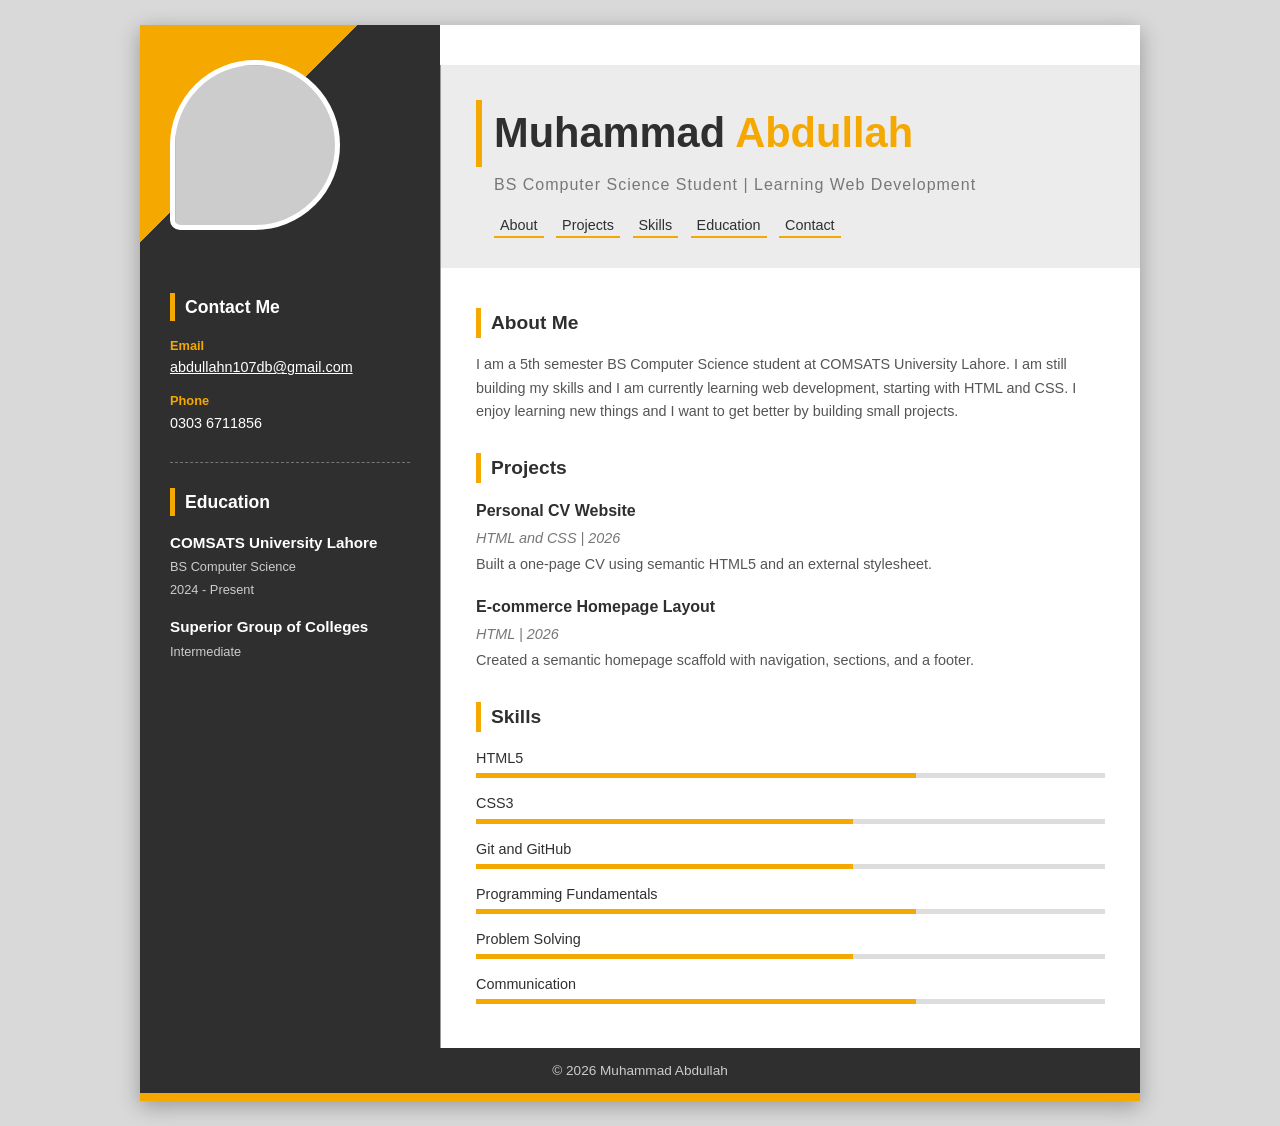
==== assignment-1/index.html @ 59a1dce3 "Add lab 1 and assignment 1" ====
<!DOCTYPE html>
<html lang="en">
<head>
  <meta charset="UTF-8">
  <meta name="viewport" content="width=device-width, initial-scale=1.0">
  <title>Muhammad Abdullah - CV</title>
  <link rel="stylesheet" href="styles.css">
</head>
<body>

  <div class="page">

    <header>
      <div class="photo-box">
        <img src="photo.jpg" alt="">
      </div>
      <div class="title-box">
        <h1>Muhammad <span>Abdullah</span></h1>
        <p class="tagline">BS Computer Science Student | Learning Web Development</p>
        <nav>
          <ul>
            <li><a href="#about">About</a></li>
            <li><a href="#projects">Projects</a></li>
            <li><a href="#skills">Skills</a></li>
            <li><a href="#education">Education</a></li>
            <li><a href="#contact">Contact</a></li>
          </ul>
        </nav>
      </div>
    </header>

    <div class="layout">

      <aside>

        <section id="contact">
          <h2>Contact Me</h2>
          <ul>
            <li>
              <strong>Email</strong>
              <a href="mailto:abdullahn107db@gmail.com">abdullahn107db@gmail.com</a>
            </li>
            <li>
              <strong>Phone</strong>
              0303 6711856
            </li>
          </ul>
        </section>

        <section id="education">
          <h2>Education</h2>

          <article>
            <h3>COMSATS University Lahore</h3>
            <p>BS Computer Science</p>
            <p>2024 - Present</p>
          </article>

          <article>
            <h3>Superior Group of Colleges</h3>
            <p>Intermediate</p>
          </article>
        </section>

      </aside>

      <main>

        <section id="about">
          <h2>About Me</h2>
          <p>
            I am a 5th semester BS Computer Science student at COMSATS University Lahore.
            I am still building my skills and I am currently learning web development,
            starting with HTML and CSS. I enjoy learning new things and I want to get
            better by building small projects.
          </p>
        </section>

        <section id="projects">
          <h2>Projects</h2>

          <article>
            <h3>Personal CV Website</h3>
            <p class="meta">HTML and CSS | 2026</p>
            <p>Built a one-page CV using semantic HTML5 and an external stylesheet.</p>
          </article>

          <article>
            <h3>E-commerce Homepage Layout</h3>
            <p class="meta">HTML | 2026</p>
            <p>Created a semantic homepage scaffold with navigation, sections, and a footer.</p>
          </article>
        </section>

        <section id="skills">
          <h2>Skills</h2>
          <ul>
            <li class="s70">HTML5</li>
            <li class="s60">CSS3</li>
            <li class="s60">Git and GitHub</li>
            <li class="s70">Programming Fundamentals</li>
            <li class="s60">Problem Solving</li>
            <li class="s70">Communication</li>
          </ul>
        </section>

      </main>

    </div>

    <footer>
      <p>&copy; 2026 Muhammad Abdullah</p>
    </footer>

  </div>

</body>
</html>
---- assignment-1/styles.css ----
* {
  box-sizing: border-box;
}

body {
  font-family: Arial, sans-serif;
  background-color: #d9d9d9;
  color: #555;
  margin: 0;
  padding: 25px 15px;
  line-height: 1.6;
}

.page {
  max-width: 1000px;
  margin: 0 auto;
  background-color: white;
  box-shadow: 0 5px 20px rgba(0, 0, 0, 0.3);
}

header {
  display: grid;
  grid-template-columns: 300px 1fr;
}

.photo-box {
  background: linear-gradient(135deg, #f5a800 0 40%, #2f2f2f 40%);
  padding: 35px 30px 20px 30px;
}

.photo-box img {
  display: block;
  width: 170px;
  height: 170px;
  object-fit: cover;
  border: 5px solid white;
  border-radius: 50% 50% 50% 10px;
  background-color: #ccc;
}

.title-box {
  background-color: #ececec;
  padding: 35px 35px 25px 35px;
  margin: 40px 0 0 0;
  border-left: 1px solid #999;
}

h1 {
  margin: 0;
  font-size: 2.6rem;
  color: #2f2f2f;
  border-left: 6px solid #f5a800;
  padding-left: 12px;
}

h1 span {
  color: #f5a800;
}

.tagline {
  margin: 5px 0 15px 0;
  padding-left: 18px;
  color: #777;
  letter-spacing: 1px;
}

nav ul {
  list-style: none;
  margin: 0;
  padding: 0 0 0 18px;
}

nav li {
  display: inline-block;
  margin: 0 8px 5px 0;
}

nav a {
  color: #2f2f2f;
  text-decoration: none;
  font-size: 0.9rem;
  padding: 3px 6px;
  border-bottom: 2px solid #f5a800;
}

nav a:hover {
  background-color: #f5a800;
}

.layout {
  display: grid;
  grid-template-columns: 300px 1fr;
}

aside {
  background-color: #2f2f2f;
  color: white;
  padding: 0 30px 30px 30px;
}

aside section {
  padding-bottom: 15px;
  border-bottom: 1px dashed #777;
}

aside section:last-child {
  border-bottom: none;
}

aside h2 {
  margin: 25px 0 15px 0;
  padding-left: 10px;
  font-size: 1.1rem;
  color: white;
  border-left: 5px solid #f5a800;
}

aside ul {
  list-style: none;
  margin: 0;
  padding: 0;
}

aside li {
  margin-bottom: 12px;
  font-size: 0.9rem;
}

aside strong {
  display: block;
  color: #f5a800;
  font-size: 0.8rem;
}

aside a {
  color: white;
}

aside article {
  margin-bottom: 15px;
}

aside h3 {
  margin: 0;
  font-size: 0.95rem;
  color: white;
}

aside article p {
  margin: 2px 0 0 0;
  font-size: 0.8rem;
  color: #ccc;
}

main {
  padding: 10px 35px 30px 35px;
  border-left: 1px solid #999;
}

main h2 {
  margin: 30px 0 15px 0;
  padding-left: 10px;
  font-size: 1.2rem;
  color: #2f2f2f;
  border-left: 5px solid #f5a800;
}

main article {
  margin-bottom: 18px;
}

main h3 {
  margin: 0;
  font-size: 1rem;
  color: #2f2f2f;
}

main p {
  margin: 3px 0;
  font-size: 0.9rem;
}

.meta {
  font-style: italic;
  color: #777;
}

#skills ul {
  list-style: none;
  margin: 0;
  padding: 0;
}

#skills li {
  font-size: 0.9rem;
  padding-bottom: 8px;
  margin-bottom: 14px;
  color: #2f2f2f;
}

.s90 {
  background: linear-gradient(to right, #f5a800 90%, #ddd 90%) left bottom / 100% 5px no-repeat;
}

.s80 {
  background: linear-gradient(to right, #f5a800 80%, #ddd 80%) left bottom / 100% 5px no-repeat;
}

.s70 {
  background: linear-gradient(to right, #f5a800 70%, #ddd 70%) left bottom / 100% 5px no-repeat;
}

.s60 {
  background: linear-gradient(to right, #f5a800 60%, #ddd 60%) left bottom / 100% 5px no-repeat;
}

footer {
  background-color: #2f2f2f;
  color: #ccc;
  text-align: center;
  padding: 12px;
  font-size: 0.85rem;
  border-bottom: 8px solid #f5a800;
}

footer p {
  margin: 0;
}

@media (max-width: 700px) {
  header,
  .layout {
    grid-template-columns: 1fr;
  }

  .title-box,
  main {
    border-left: none;
  }

  .title-box {
    margin-top: 0;
  }
}
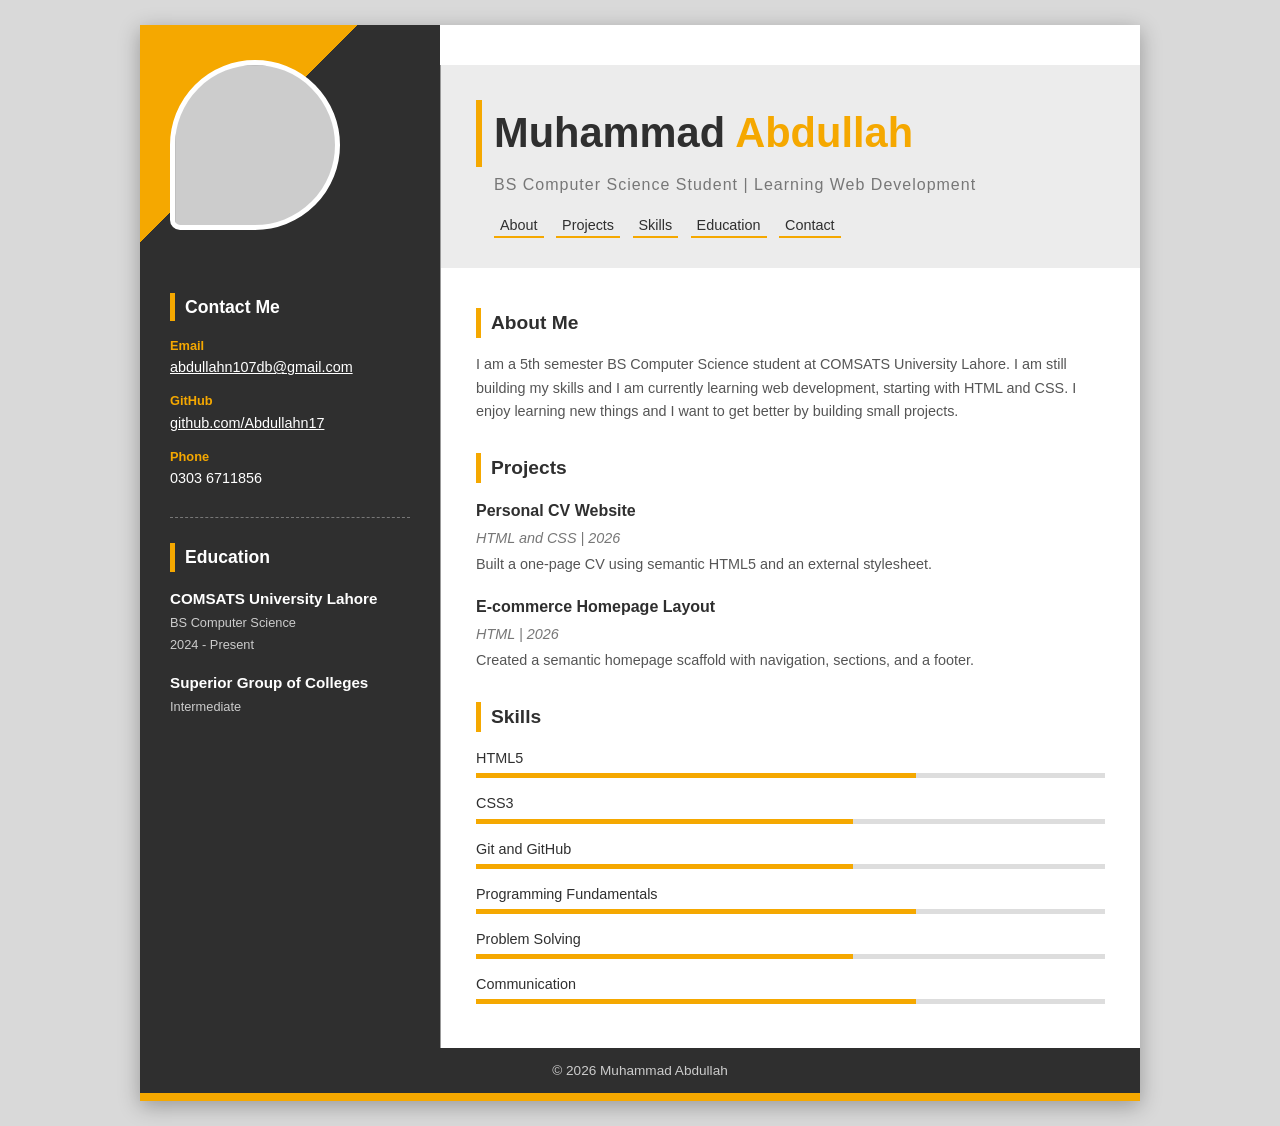
==== commit a09a02e0: "Add GitHub link to CV" ====
--- a/assignment-1/index.html
+++ b/assignment-1/index.html
@@ -40,6 +40,11 @@
               <strong>Email</strong>
               <a href="mailto:abdullahn107db@gmail.com">abdullahn107db@gmail.com</a>
             </li>
+
+            <li>
+  <strong>GitHub</strong>
+  <a href="https://github.com/Abdullahn17">github.com/Abdullahn17</a>
+</li>
             <li>
               <strong>Phone</strong>
               0303 6711856
